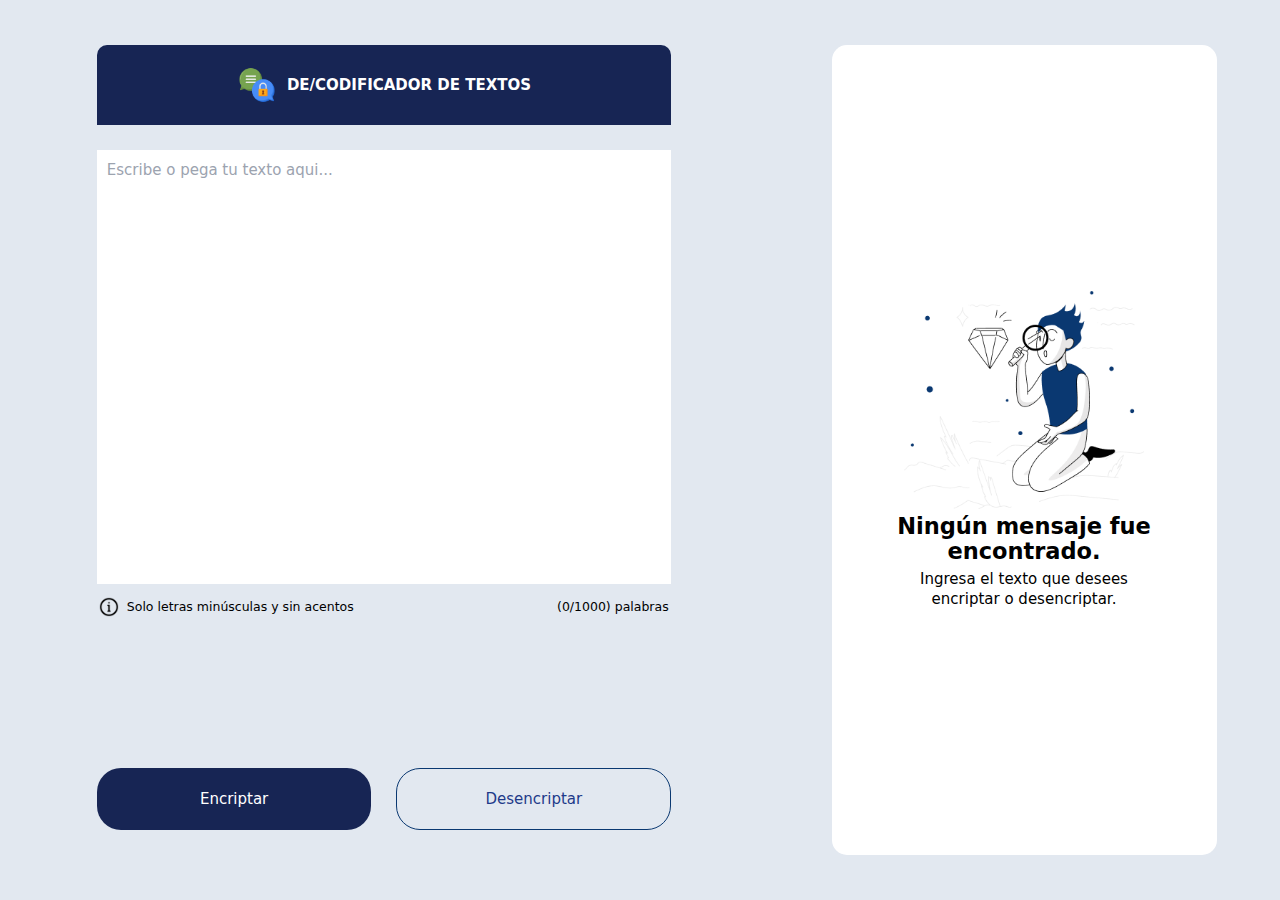
==== src/index.html @ 7e01aa49 "boilerplate" ====
<!doctype html>
<html>

<head>
  <meta charset="UTF-8">
  <meta name="viewport" content="width=device-width, initial-scale=1.0">
  <link href="./output.css" rel="stylesheet">
  <script src="./index.js" defer></script>
</head>

<body class="bg-slate-200">
  <main class="flex flex-col md:flex-row">
    <section class="h-screen w-full md:w-3/5 px-10 flex justify-center items-center">
      <article class="w-full md:w-4/5 h90 flex flex-col items-start justify-between">
        <div class=" flex flex-col items-start w-full gap-10 h-full">
          <div
            class="text-white bg-blue-950 px-10 py-8 w-full text-center text-2xl font-bold rounded-t-2xl flex items-center justify-center gap-4">
            <img src="./assets/datos-encriptados.png" alt="" width="40" height="40" class="object-cover">
            <h2>DE/CODIFICADOR DE TEXTOS</h2>
          </div>
          <textarea id="textToManage" placeholder="Escribe o pega tu texto aqui..." maxlength="1000"
            class="self-start text-black text-2xl font-normal tracking-normal p-4 w-full h-3/5"></textarea>
          <div
            class="flex justify-between w-full md:px-1 items-center mt-[-12px] text-sm xs:text-lg sm:text-xl font-medium gap-1">
            <div class="flex gap-3 items-center leading-0">
              <img src="./assets/rulesText.png" width="20" height="20" alt="">
              <p class="">Solo letras minúsculas y sin acentos</p>
            </div>
            <p id="textToManageLength">(0/1000) palabras</p>
          </div>
        </div>
        <div class="flex w-full justify-between gap-10 md:mb-10">
          <button id="encrypt-button" class="btn w-3/6 bg-blue-950 text-white text-2xl p-6 md:p-8">Encriptar</button>
          <button id="decrypt-button"
            class="btn btnBorderColor w-3/6 text-blue-900 text-2xl p-6 md:p-8">Desencriptar</button>
        </div>
      </article>
    </section>
    <section class="h-screen w-full md:w-2/5 px-10 justify-center md:justify-center items-center flex noTextApplied">
      <article
        class="bg-white w-full md:w-5/6 h-5/6 rounded-3xl h90 md:p-12 flex flex-col items-center justify-center gap-2">
        <img src="./assets/Muñeco.png" alt="" class="object-cover" width="240" height="240">
        <p class="px-10 text-4xl font-bold text-center tracking-normal">Ningún mensaje fue encontrado.</p>
        <p class="messageText2 px-10 text-2xl font-normal tracking-normal text-center">Ingresa el texto que desees
          encriptar o desencriptar.</p>
      </article>
    </section>
    <section class="h-screen  w-full md:w-2/5 px-10 justify-center md:justify-start items-center hidden textApplied ">
      <article
        class="bg-white w-full md:w-5/6 h-5/6 rounded-3xl h90 p-12 flex flex-col items-center justify-between gap-2">
        <p class="textEncrypted pt-4 text-xl">Lorem ipsum dolor sit amet consectetur adipisicing elit. Autem placeat
          exercitationem delectus cupiditate illum distinctio at, cum laboriosam vitae laborum incidunt sit alias
          reprehenderit! Sunt rerum autem deserunt quisquam asperiores!</p>
        <button class="btn btnBorderColor w-3/5 text-2xl p-6 md:p-8">Copiar</button>
      </article>
    </section>
  </main>
</body>

</html>
---- src/output.css ----
/*
! tailwindcss v3.4.1 | MIT License | https://tailwindcss.com
*/

/*
1. Prevent padding and border from affecting element width. (https://github.com/mozdevs/cssremedy/issues/4)
2. Allow adding a border to an element by just adding a border-width. (https://github.com/tailwindcss/tailwindcss/pull/116)
*/

*,
::before,
::after {
  box-sizing: border-box;
  /* 1 */
  border-width: 0;
  /* 2 */
  border-style: solid;
  /* 2 */
  border-color: #e5e7eb;
  /* 2 */
}

::before,
::after {
  --tw-content: '';
}

/*
1. Use a consistent sensible line-height in all browsers.
2. Prevent adjustments of font size after orientation changes in iOS.
3. Use a more readable tab size.
4. Use the user's configured `sans` font-family by default.
5. Use the user's configured `sans` font-feature-settings by default.
6. Use the user's configured `sans` font-variation-settings by default.
7. Disable tap highlights on iOS
*/

html,
:host {
  line-height: 1.5;
  /* 1 */
  -webkit-text-size-adjust: 100%;
  /* 2 */
  -moz-tab-size: 4;
  /* 3 */
  -o-tab-size: 4;
     tab-size: 4;
  /* 3 */
  font-family: ui-sans-serif, system-ui, sans-serif, "Apple Color Emoji", "Segoe UI Emoji", "Segoe UI Symbol", "Noto Color Emoji";
  /* 4 */
  font-feature-settings: normal;
  /* 5 */
  font-variation-settings: normal;
  /* 6 */
  -webkit-tap-highlight-color: transparent;
  /* 7 */
}

/*
1. Remove the margin in all browsers.
2. Inherit line-height from `html` so users can set them as a class directly on the `html` element.
*/

body {
  margin: 0;
  /* 1 */
  line-height: inherit;
  /* 2 */
}

/*
1. Add the correct height in Firefox.
2. Correct the inheritance of border color in Firefox. (https://bugzilla.mozilla.org/show_bug.cgi?id=190655)
3. Ensure horizontal rules are visible by default.
*/

hr {
  height: 0;
  /* 1 */
  color: inherit;
  /* 2 */
  border-top-width: 1px;
  /* 3 */
}

/*
Add the correct text decoration in Chrome, Edge, and Safari.
*/

abbr:where([title]) {
  -webkit-text-decoration: underline dotted;
          text-decoration: underline dotted;
}

/*
Remove the default font size and weight for headings.
*/

h1,
h2,
h3,
h4,
h5,
h6 {
  font-size: inherit;
  font-weight: inherit;
}

/*
Reset links to optimize for opt-in styling instead of opt-out.
*/

a {
  color: inherit;
  text-decoration: inherit;
}

/*
Add the correct font weight in Edge and Safari.
*/

b,
strong {
  font-weight: bolder;
}

/*
1. Use the user's configured `mono` font-family by default.
2. Use the user's configured `mono` font-feature-settings by default.
3. Use the user's configured `mono` font-variation-settings by default.
4. Correct the odd `em` font sizing in all browsers.
*/

code,
kbd,
samp,
pre {
  font-family: ui-monospace, SFMono-Regular, Menlo, Monaco, Consolas, "Liberation Mono", "Courier New", monospace;
  /* 1 */
  font-feature-settings: normal;
  /* 2 */
  font-variation-settings: normal;
  /* 3 */
  font-size: 1em;
  /* 4 */
}

/*
Add the correct font size in all browsers.
*/

small {
  font-size: 80%;
}

/*
Prevent `sub` and `sup` elements from affecting the line height in all browsers.
*/

sub,
sup {
  font-size: 75%;
  line-height: 0;
  position: relative;
  vertical-align: baseline;
}

sub {
  bottom: -0.25em;
}

sup {
  top: -0.5em;
}

/*
1. Remove text indentation from table contents in Chrome and Safari. (https://bugs.chromium.org/p/chromium/issues/detail?id=999088, https://bugs.webkit.org/show_bug.cgi?id=201297)
2. Correct table border color inheritance in all Chrome and Safari. (https://bugs.chromium.org/p/chromium/issues/detail?id=935729, https://bugs.webkit.org/show_bug.cgi?id=195016)
3. Remove gaps between table borders by default.
*/

table {
  text-indent: 0;
  /* 1 */
  border-color: inherit;
  /* 2 */
  border-collapse: collapse;
  /* 3 */
}

/*
1. Change the font styles in all browsers.
2. Remove the margin in Firefox and Safari.
3. Remove default padding in all browsers.
*/

button,
input,
optgroup,
select,
textarea {
  font-family: inherit;
  /* 1 */
  font-feature-settings: inherit;
  /* 1 */
  font-variation-settings: inherit;
  /* 1 */
  font-size: 100%;
  /* 1 */
  font-weight: inherit;
  /* 1 */
  line-height: inherit;
  /* 1 */
  color: inherit;
  /* 1 */
  margin: 0;
  /* 2 */
  padding: 0;
  /* 3 */
}

/*
Remove the inheritance of text transform in Edge and Firefox.
*/

button,
select {
  text-transform: none;
}

/*
1. Correct the inability to style clickable types in iOS and Safari.
2. Remove default button styles.
*/

button,
[type='button'],
[type='reset'],
[type='submit'] {
  -webkit-appearance: button;
  /* 1 */
  background-color: transparent;
  /* 2 */
  background-image: none;
  /* 2 */
}

/*
Use the modern Firefox focus style for all focusable elements.
*/

:-moz-focusring {
  outline: auto;
}

/*
Remove the additional `:invalid` styles in Firefox. (https://github.com/mozilla/gecko-dev/blob/2f9eacd9d3d995c937b4251a5557d95d494c9be1/layout/style/res/forms.css#L728-L737)
*/

:-moz-ui-invalid {
  box-shadow: none;
}

/*
Add the correct vertical alignment in Chrome and Firefox.
*/

progress {
  vertical-align: baseline;
}

/*
Correct the cursor style of increment and decrement buttons in Safari.
*/

::-webkit-inner-spin-button,
::-webkit-outer-spin-button {
  height: auto;
}

/*
1. Correct the odd appearance in Chrome and Safari.
2. Correct the outline style in Safari.
*/

[type='search'] {
  -webkit-appearance: textfield;
  /* 1 */
  outline-offset: -2px;
  /* 2 */
}

/*
Remove the inner padding in Chrome and Safari on macOS.
*/

::-webkit-search-decoration {
  -webkit-appearance: none;
}

/*
1. Correct the inability to style clickable types in iOS and Safari.
2. Change font properties to `inherit` in Safari.
*/

::-webkit-file-upload-button {
  -webkit-appearance: button;
  /* 1 */
  font: inherit;
  /* 2 */
}

/*
Add the correct display in Chrome and Safari.
*/

summary {
  display: list-item;
}

/*
Removes the default spacing and border for appropriate elements.
*/

blockquote,
dl,
dd,
h1,
h2,
h3,
h4,
h5,
h6,
hr,
figure,
p,
pre {
  margin: 0;
}

fieldset {
  margin: 0;
  padding: 0;
}

legend {
  padding: 0;
}

ol,
ul,
menu {
  list-style: none;
  margin: 0;
  padding: 0;
}

/*
Reset default styling for dialogs.
*/

dialog {
  padding: 0;
}

/*
Prevent resizing textareas horizontally by default.
*/

textarea {
  resize: vertical;
}

/*
1. Reset the default placeholder opacity in Firefox. (https://github.com/tailwindlabs/tailwindcss/issues/3300)
2. Set the default placeholder color to the user's configured gray 400 color.
*/

input::-moz-placeholder, textarea::-moz-placeholder {
  opacity: 1;
  /* 1 */
  color: #9ca3af;
  /* 2 */
}

input::placeholder,
textarea::placeholder {
  opacity: 1;
  /* 1 */
  color: #9ca3af;
  /* 2 */
}

/*
Set the default cursor for buttons.
*/

button,
[role="button"] {
  cursor: pointer;
}

/*
Make sure disabled buttons don't get the pointer cursor.
*/

:disabled {
  cursor: default;
}

/*
1. Make replaced elements `display: block` by default. (https://github.com/mozdevs/cssremedy/issues/14)
2. Add `vertical-align: middle` to align replaced elements more sensibly by default. (https://github.com/jensimmons/cssremedy/issues/14#issuecomment-634934210)
   This can trigger a poorly considered lint error in some tools but is included by design.
*/

img,
svg,
video,
canvas,
audio,
iframe,
embed,
object {
  display: block;
  /* 1 */
  vertical-align: middle;
  /* 2 */
}

/*
Constrain images and videos to the parent width and preserve their intrinsic aspect ratio. (https://github.com/mozdevs/cssremedy/issues/14)
*/

img,
video {
  max-width: 100%;
  height: auto;
}

/* Make elements with the HTML hidden attribute stay hidden by default */

[hidden] {
  display: none;
}

*, ::before, ::after {
  --tw-border-spacing-x: 0;
  --tw-border-spacing-y: 0;
  --tw-translate-x: 0;
  --tw-translate-y: 0;
  --tw-rotate: 0;
  --tw-skew-x: 0;
  --tw-skew-y: 0;
  --tw-scale-x: 1;
  --tw-scale-y: 1;
  --tw-pan-x:  ;
  --tw-pan-y:  ;
  --tw-pinch-zoom:  ;
  --tw-scroll-snap-strictness: proximity;
  --tw-gradient-from-position:  ;
  --tw-gradient-via-position:  ;
  --tw-gradient-to-position:  ;
  --tw-ordinal:  ;
  --tw-slashed-zero:  ;
  --tw-numeric-figure:  ;
  --tw-numeric-spacing:  ;
  --tw-numeric-fraction:  ;
  --tw-ring-inset:  ;
  --tw-ring-offset-width: 0px;
  --tw-ring-offset-color: #fff;
  --tw-ring-color: rgb(59 130 246 / 0.5);
  --tw-ring-offset-shadow: 0 0 #0000;
  --tw-ring-shadow: 0 0 #0000;
  --tw-shadow: 0 0 #0000;
  --tw-shadow-colored: 0 0 #0000;
  --tw-blur:  ;
  --tw-brightness:  ;
  --tw-contrast:  ;
  --tw-grayscale:  ;
  --tw-hue-rotate:  ;
  --tw-invert:  ;
  --tw-saturate:  ;
  --tw-sepia:  ;
  --tw-drop-shadow:  ;
  --tw-backdrop-blur:  ;
  --tw-backdrop-brightness:  ;
  --tw-backdrop-contrast:  ;
  --tw-backdrop-grayscale:  ;
  --tw-backdrop-hue-rotate:  ;
  --tw-backdrop-invert:  ;
  --tw-backdrop-opacity:  ;
  --tw-backdrop-saturate:  ;
  --tw-backdrop-sepia:  ;
}

::backdrop {
  --tw-border-spacing-x: 0;
  --tw-border-spacing-y: 0;
  --tw-translate-x: 0;
  --tw-translate-y: 0;
  --tw-rotate: 0;
  --tw-skew-x: 0;
  --tw-skew-y: 0;
  --tw-scale-x: 1;
  --tw-scale-y: 1;
  --tw-pan-x:  ;
  --tw-pan-y:  ;
  --tw-pinch-zoom:  ;
  --tw-scroll-snap-strictness: proximity;
  --tw-gradient-from-position:  ;
  --tw-gradient-via-position:  ;
  --tw-gradient-to-position:  ;
  --tw-ordinal:  ;
  --tw-slashed-zero:  ;
  --tw-numeric-figure:  ;
  --tw-numeric-spacing:  ;
  --tw-numeric-fraction:  ;
  --tw-ring-inset:  ;
  --tw-ring-offset-width: 0px;
  --tw-ring-offset-color: #fff;
  --tw-ring-color: rgb(59 130 246 / 0.5);
  --tw-ring-offset-shadow: 0 0 #0000;
  --tw-ring-shadow: 0 0 #0000;
  --tw-shadow: 0 0 #0000;
  --tw-shadow-colored: 0 0 #0000;
  --tw-blur:  ;
  --tw-brightness:  ;
  --tw-contrast:  ;
  --tw-grayscale:  ;
  --tw-hue-rotate:  ;
  --tw-invert:  ;
  --tw-saturate:  ;
  --tw-sepia:  ;
  --tw-drop-shadow:  ;
  --tw-backdrop-blur:  ;
  --tw-backdrop-brightness:  ;
  --tw-backdrop-contrast:  ;
  --tw-backdrop-grayscale:  ;
  --tw-backdrop-hue-rotate:  ;
  --tw-backdrop-invert:  ;
  --tw-backdrop-opacity:  ;
  --tw-backdrop-saturate:  ;
  --tw-backdrop-sepia:  ;
}

.mt-\[-12px\] {
  margin-top: -12px;
}

.flex {
  display: flex;
}

.hidden {
  display: none;
}

.h-3\/5 {
  height: 60%;
}

.h-5\/6 {
  height: 83.333333%;
}

.h-full {
  height: 100%;
}

.h-screen {
  height: 100vh;
}

.w-3\/5 {
  width: 60%;
}

.w-3\/6 {
  width: 50%;
}

.w-full {
  width: 100%;
}

.flex-col {
  flex-direction: column;
}

.items-start {
  align-items: flex-start;
}

.items-center {
  align-items: center;
}

.justify-center {
  justify-content: center;
}

.justify-between {
  justify-content: space-between;
}

.gap-1 {
  gap: 0.25rem;
}

.gap-10 {
  gap: 2.5rem;
}

.gap-2 {
  gap: 0.5rem;
}

.gap-3 {
  gap: 0.75rem;
}

.gap-4 {
  gap: 1rem;
}

.self-start {
  align-self: flex-start;
}

.rounded-3xl {
  border-radius: 1.5rem;
}

.rounded-t-2xl {
  border-top-left-radius: 1rem;
  border-top-right-radius: 1rem;
}

.bg-blue-950 {
  --tw-bg-opacity: 1;
  background-color: rgb(23 37 84 / var(--tw-bg-opacity));
}

.bg-slate-200 {
  --tw-bg-opacity: 1;
  background-color: rgb(226 232 240 / var(--tw-bg-opacity));
}

.bg-white {
  --tw-bg-opacity: 1;
  background-color: rgb(255 255 255 / var(--tw-bg-opacity));
}

.object-cover {
  -o-object-fit: cover;
     object-fit: cover;
}

.p-12 {
  padding: 3rem;
}

.p-4 {
  padding: 1rem;
}

.p-6 {
  padding: 1.5rem;
}

.px-10 {
  padding-left: 2.5rem;
  padding-right: 2.5rem;
}

.py-8 {
  padding-top: 2rem;
  padding-bottom: 2rem;
}

.pt-4 {
  padding-top: 1rem;
}

.text-center {
  text-align: center;
}

.text-2xl {
  font-size: 1.5rem;
  line-height: 2rem;
}

.text-4xl {
  font-size: 2.25rem;
  line-height: 2.5rem;
}

.text-sm {
  font-size: 0.875rem;
  line-height: 1.25rem;
}

.text-xl {
  font-size: 1.25rem;
  line-height: 1.75rem;
}

.font-bold {
  font-weight: 700;
}

.font-medium {
  font-weight: 500;
}

.font-normal {
  font-weight: 400;
}

.tracking-normal {
  letter-spacing: 0em;
}

.text-black {
  --tw-text-opacity: 1;
  color: rgb(0 0 0 / var(--tw-text-opacity));
}

.text-blue-900 {
  --tw-text-opacity: 1;
  color: rgb(30 58 138 / var(--tw-text-opacity));
}

.text-white {
  --tw-text-opacity: 1;
  color: rgb(255 255 255 / var(--tw-text-opacity));
}

* {
  margin: 0;
  padding: 0;
  box-sizing: border-box;
}

html {
  font-size: 10px;
}

textarea {
  resize: none;
}

/* For WebKit (Chrome, Safari) */

textarea::-webkit-scrollbar {
  width: 10px;
  /* Set the width of the scrollbar */
}

textarea::-webkit-scrollbar-thumb {
  background-color: #001f3f;
  /* Color of the scrollbar thumb */
}

textarea::-webkit-scrollbar-track {
  background-color: #e5e5e5;
  /* Replace with the color you want */
}

/* For Firefox */

textarea {
  scrollbar-color: #001f3f#e5e5e5;
  /* Replace with the color you want */
}

.h90 {
  height: 90%;
}

.btn {
  border-radius: 2.4rem;
  font-weight: 400;
  letter-spacing: 0em;
  text-align: center;
}

.btnBorderColor {
  border: 1px solid #0a3871;
}

@media (min-width: 475px) {
  .xs\:text-lg {
    font-size: 1.125rem;
    line-height: 1.75rem;
  }
}

@media (min-width: 640px) {
  .sm\:text-xl {
    font-size: 1.25rem;
    line-height: 1.75rem;
  }
}

@media (min-width: 768px) {
  .md\:mb-10 {
    margin-bottom: 2.5rem;
  }

  .md\:w-2\/5 {
    width: 40%;
  }

  .md\:w-3\/5 {
    width: 60%;
  }

  .md\:w-4\/5 {
    width: 80%;
  }

  .md\:w-5\/6 {
    width: 83.333333%;
  }

  .md\:flex-row {
    flex-direction: row;
  }

  .md\:justify-start {
    justify-content: flex-start;
  }

  .md\:justify-center {
    justify-content: center;
  }

  .md\:p-12 {
    padding: 3rem;
  }

  .md\:p-8 {
    padding: 2rem;
  }

  .md\:px-1 {
    padding-left: 0.25rem;
    padding-right: 0.25rem;
  }
}
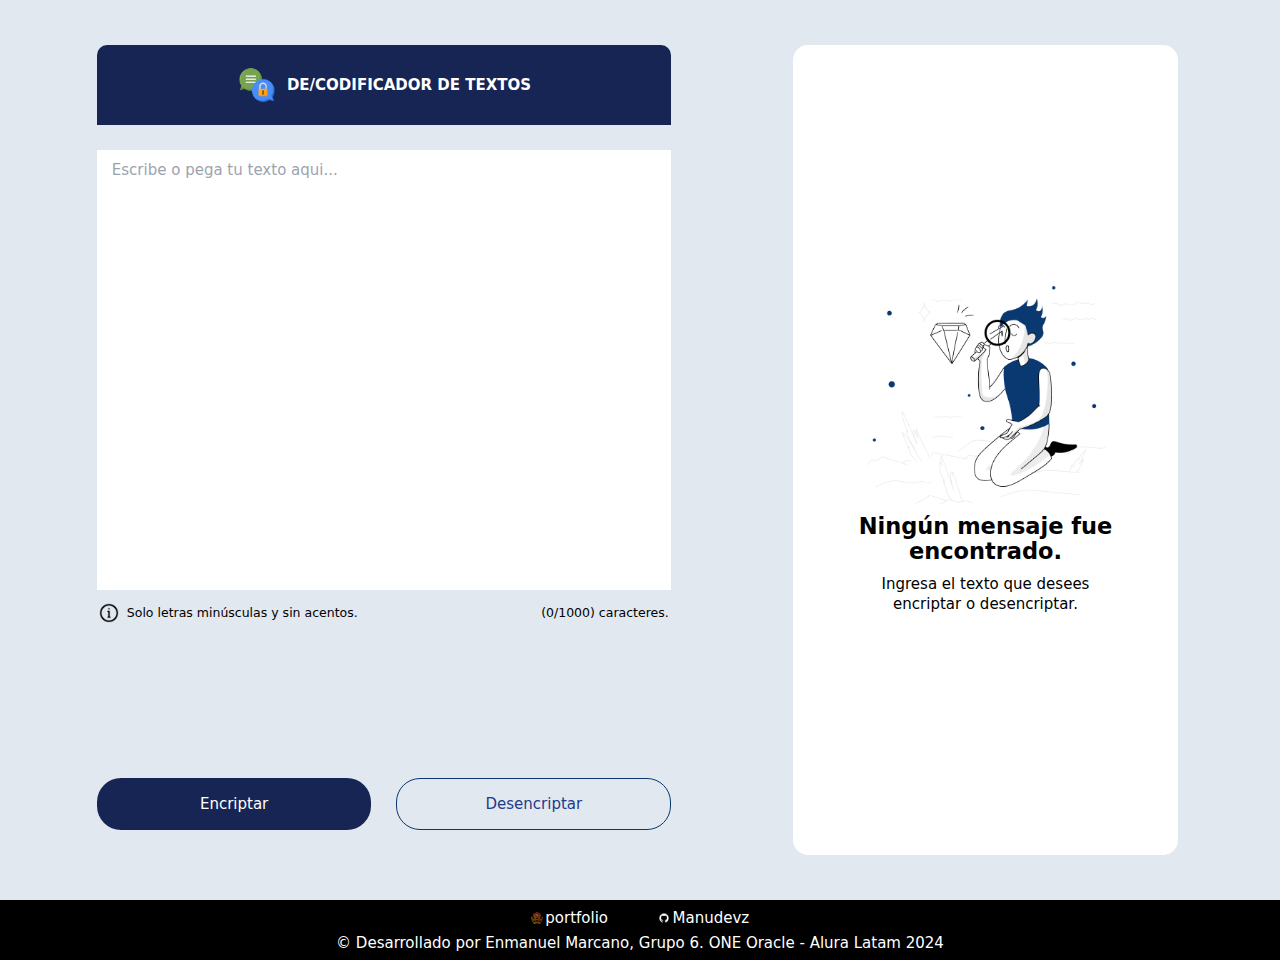
==== commit 84b3b4db: "added all funcions" ====
--- a/src/index.html
+++ b/src/index.html
@@ -5,7 +5,9 @@
   <meta charset="UTF-8">
   <meta name="viewport" content="width=device-width, initial-scale=1.0">
   <link href="./output.css" rel="stylesheet">
+  <meta name="referrer" content="no-referrer">
   <script src="./index.js" defer></script>
+  <link href="https://unpkg.com/boxicons@2.1.4/css/boxicons.min.css" rel="stylesheet" />
 </head>
 
 <body class="bg-slate-200">
@@ -15,46 +17,70 @@
         <div class=" flex flex-col items-start w-full gap-10 h-full">
           <div
             class="text-white bg-blue-950 px-10 py-8 w-full text-center text-2xl font-bold rounded-t-2xl flex items-center justify-center gap-4">
-            <img src="./assets/datos-encriptados.png" alt="" width="40" height="40" class="object-cover">
+            <img src="./assets/datos-encriptados.png" alt="mensajes con candado haciendo referencia a cifrar mensaje"
+              width="40" height="40" class="object-cover">
             <h2>DE/CODIFICADOR DE TEXTOS</h2>
           </div>
           <textarea id="textToManage" placeholder="Escribe o pega tu texto aqui..." maxlength="1000"
-            class="self-start text-black text-2xl font-normal tracking-normal p-4 w-full h-3/5"></textarea>
+            class="self-start text-black text-2xl font-normal tracking-normal p-4 md:px-6 w-full h-3/5"></textarea>
           <div
-            class="flex justify-between w-full md:px-1 items-center mt-[-12px] text-sm xs:text-lg sm:text-xl font-medium gap-1">
+            class="flex justify-between w-full md:px-1 items-center mt-[-12px] text-base xs:text-lg sm:text-xl font-medium gap-1">
             <div class="flex gap-3 items-center leading-0">
-              <img src="./assets/rulesText.png" width="20" height="20" alt="">
-              <p class="">Solo letras minúsculas y sin acentos</p>
+              <img src="./assets/rulesText.png" width="20" height="20"
+                alt="logo amarillo de aviso de reglas para encriptar ">
+              <p class="">Solo letras minúsculas y sin acentos.</p>
             </div>
-            <p id="textToManageLength">(0/1000) palabras</p>
+            <p id="textToManageLength" class="">(0/1000) caracteres.</p>
           </div>
         </div>
         <div class="flex w-full justify-between gap-10 md:mb-10">
-          <button id="encrypt-button" class="btn w-3/6 bg-blue-950 text-white text-2xl p-6 md:p-8">Encriptar</button>
-          <button id="decrypt-button"
-            class="btn btnBorderColor w-3/6 text-blue-900 text-2xl p-6 md:p-8">Desencriptar</button>
+          <button name="encryptButton" id="encrypt-button"
+            class="btn w-3/6 bg-blue-950 text-white text-2xl p-6">Encriptar</button>
+          <button name="decryptButton" id="decrypt-button"
+            class="btn btnBorderColor w-3/6 text-blue-900 text-2xl p-6">Desencriptar</button>
         </div>
       </article>
     </section>
-    <section class="h-screen w-full md:w-2/5 px-10 justify-center md:justify-center items-center flex noTextApplied">
+    <section class="h-screen w-full md:w-2/5 px-10 justify-center md:justify-start items-center flex noTextApplied">
       <article
-        class="bg-white w-full md:w-5/6 h-5/6 rounded-3xl h90 md:p-12 flex flex-col items-center justify-center gap-2">
-        <img src="./assets/Muñeco.png" alt="" class="object-cover" width="240" height="240">
-        <p class="px-10 text-4xl font-bold text-center tracking-normal">Ningún mensaje fue encontrado.</p>
-        <p class="messageText2 px-10 text-2xl font-normal tracking-normal text-center">Ingresa el texto que desees
+        class="bg-white w-full md:w-5/6 h-5/6 rounded-3xl h90 md:p-12 flex flex-col items-center justify-center gap-4">
+        <img src="./assets/Muñeco.png" alt="personaje animado observando a lo lejos a traves de una lupa"
+          class="object-cover" width="240" height="240">
+        <p class="px-10 text-4xl font-bold text-center tracking-normal">Ningún mensaje fue encontrado.
+        </p>
+        <p class="messageText2 px-10 text-2xl font-normal tracking-normal text-center">Ingresa el texto
+          que desees
           encriptar o desencriptar.</p>
       </article>
     </section>
     <section class="h-screen  w-full md:w-2/5 px-10 justify-center md:justify-start items-center hidden textApplied ">
-      <article
-        class="bg-white w-full md:w-5/6 h-5/6 rounded-3xl h90 p-12 flex flex-col items-center justify-between gap-2">
-        <p class="textEncrypted pt-4 text-xl">Lorem ipsum dolor sit amet consectetur adipisicing elit. Autem placeat
-          exercitationem delectus cupiditate illum distinctio at, cum laboriosam vitae laborum incidunt sit alias
-          reprehenderit! Sunt rerum autem deserunt quisquam asperiores!</p>
-        <button class="btn btnBorderColor w-3/5 text-2xl p-6 md:p-8">Copiar</button>
+      <article class="bg-white w-full md:w-5/6 h-5/6 rounded-3xl h90 flex flex-col items-center justify-between gap-4">
+        <textarea id="textEncrypted" class="p-4 md:px-6 h-full w-full text-xl"></textarea>
+        <button name="copy"
+          class="btn btnBorderColor w-3/5 text-2xl p-6 mb-10 flex items-center justify-center gap-1"><i
+            class="bx bx-copy-alt"></i>Copiar</button>
       </article>
     </section>
   </main>
+  <footer class="h-24 bg-black text-white flex justify-center items-center">
+    <div class="flex flex-col items-center gap-2">
+      <div class="text-xl md:text-2xl text-center flex gap-20">
+        <a href="" class="flex items-center gap-1">
+          <img src="./assets/portfolio.png" alt="portfolio logo" width="12" height="12" class="object-cover">
+          <p>portfolio</p>
+        </a>
+        <a href="" class="flex items-center gap-1">
+          <img src="./assets/github.png" alt="github logo" width="12" height="12" class="object-cover">
+          <p>Manudevz</p>
+        </a>
+      </div>
+      <p class="text-xl md:text-2xl text-center">&copy Desarrollado por Enmanuel Marcano, Grupo
+        6. <a target="_blank" href="https://www.oracle.com/ar/education/oracle-next-education/"> ONE
+          Oracle</a> - <a target="_blank" href="https://www.aluracursos.com/">Alura
+          Latam</a>
+        2024</p>
+    </div>
+  </footer>
 </body>
 
 </html>--- a/src/output.css
+++ b/src/output.css
@@ -544,6 +544,10 @@
   --tw-backdrop-sepia:  ;
 }
 
+.mb-10 {
+  margin-bottom: 2.5rem;
+}
+
 .mt-\[-12px\] {
   margin-top: -12px;
 }
@@ -556,6 +560,10 @@
   display: none;
 }
 
+.h-24 {
+  height: 6rem;
+}
+
 .h-3\/5 {
   height: 60%;
 }
@@ -614,6 +622,10 @@
 
 .gap-2 {
   gap: 0.5rem;
+}
+
+.gap-20 {
+  gap: 5rem;
 }
 
 .gap-3 {
@@ -637,6 +649,11 @@
   border-top-right-radius: 1rem;
 }
 
+.bg-black {
+  --tw-bg-opacity: 1;
+  background-color: rgb(0 0 0 / var(--tw-bg-opacity));
+}
+
 .bg-blue-950 {
   --tw-bg-opacity: 1;
   background-color: rgb(23 37 84 / var(--tw-bg-opacity));
@@ -657,10 +674,6 @@
      object-fit: cover;
 }
 
-.p-12 {
-  padding: 3rem;
-}
-
 .p-4 {
   padding: 1rem;
 }
@@ -679,10 +692,6 @@
   padding-bottom: 2rem;
 }
 
-.pt-4 {
-  padding-top: 1rem;
-}
-
 .text-center {
   text-align: center;
 }
@@ -697,9 +706,9 @@
   line-height: 2.5rem;
 }
 
-.text-sm {
-  font-size: 0.875rem;
-  line-height: 1.25rem;
+.text-base {
+  font-size: 1rem;
+  line-height: 1.5rem;
 }
 
 .text-xl {
@@ -733,9 +742,18 @@
   color: rgb(30 58 138 / var(--tw-text-opacity));
 }
 
+.text-red-500 {
+  --tw-text-opacity: 1;
+  color: rgb(239 68 68 / var(--tw-text-opacity));
+}
+
 .text-white {
   --tw-text-opacity: 1;
   color: rgb(255 255 255 / var(--tw-text-opacity));
+}
+
+:root {
+  --text-white: #fff;
 }
 
 * {
@@ -746,6 +764,10 @@
 
 html {
   font-size: 10px;
+}
+
+button:hover {
+  opacity: 0.9;
 }
 
 textarea {
@@ -791,6 +813,90 @@
   border: 1px solid #0a3871;
 }
 
+.span-icon {
+  gap: 0.5rem;
+}
+
+.span-icon i {
+  color: var(--color-msj);
+  font-size: 1.4rem;
+}
+
+.text-icon {
+  gap: var(--gap);
+}
+
+.text-icon i {
+  font-size: var(--font);
+  color: var(--color-icon);
+}
+
+/* pagina */
+
+@keyframes toast {
+  0%,
+	100% {
+    left: -100%;
+  }
+
+  15%,
+	80% {
+    left: 5%;
+  }
+}
+
+@keyframes bar {
+  0% {
+    width: 0;
+  }
+
+  100% {
+    width: 100%;
+  }
+}
+
+.alert {
+  animation: toast 4s forwards;
+  position: fixed;
+  left: -100%;
+  top: 20rem;
+  background-color: var(--text-white);
+  box-shadow: 2px 2px 5px 1px #81818150;
+  border-radius: 0.1rem;
+  overflow: hidden;
+  font-size: 0.9rem;
+}
+
+.alert-container {
+  width: 100%;
+  height: 100%;
+  padding: 0.8rem 1rem;
+  gap: 1rem;
+}
+
+.alert-container button {
+  background-color: transparent;
+  color: var(--text-grey);
+  font-size: 1.5rem;
+  padding: 0;
+  border-radius: 0;
+}
+
+.alert-container button i {
+  padding: 0;
+}
+
+.alert-container::after {
+  position: absolute;
+  content: "a";
+  width: 0;
+  height: 0.3rem;
+  background-color: var(--color-msj);
+  bottom: 0;
+  left: 0;
+  animation: bar 2s 1s both;
+}
+
 @media (min-width: 475px) {
   .xs\:text-lg {
     font-size: 1.125rem;
@@ -834,20 +940,22 @@
     justify-content: flex-start;
   }
 
-  .md\:justify-center {
-    justify-content: center;
-  }
-
   .md\:p-12 {
     padding: 3rem;
-  }
-
-  .md\:p-8 {
-    padding: 2rem;
   }
 
   .md\:px-1 {
     padding-left: 0.25rem;
     padding-right: 0.25rem;
   }
-}
+
+  .md\:px-6 {
+    padding-left: 1.5rem;
+    padding-right: 1.5rem;
+  }
+
+  .md\:text-2xl {
+    font-size: 1.5rem;
+    line-height: 2rem;
+  }
+}
